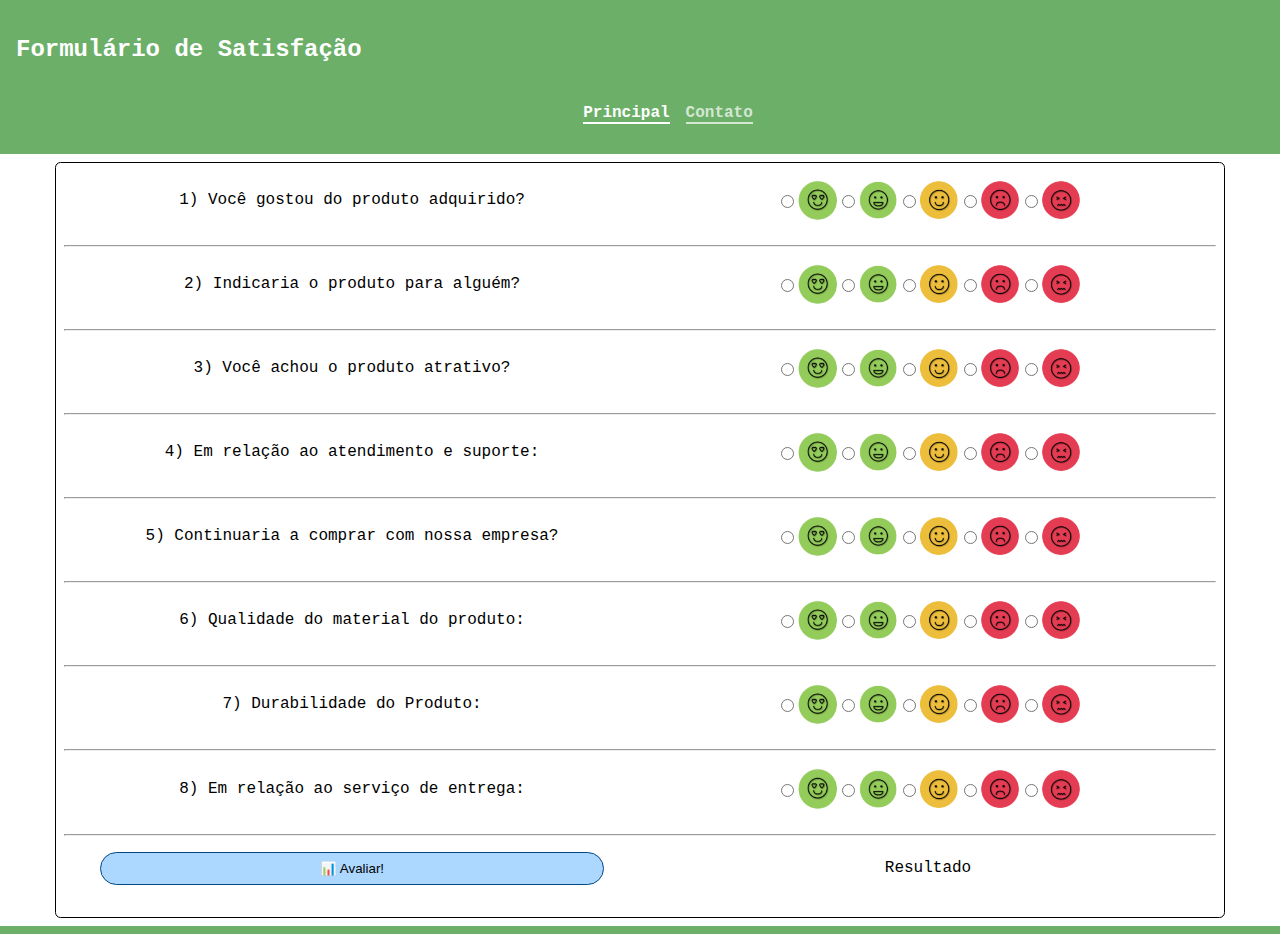
==== index.html @ 5092e6b6 "Add files via upload" ====
<!DOCTYPE html>
<html lang="pt-br">
<head>
    <meta charset="UTF-8">
    <meta http-equiv="X-UA-Compatible" content="IE=edge">
    <meta name="viewport" content="width=device-width, initial-scale=1.0">
    <title>Formulário de Satisfação</title>
    <link rel="stylesheet" href="./css/estilo.css">
</head>
<body>
    <header>
        <h2 id="formulario">Formulário de Satisfação</h2>
    </header>
    <nav>
        <ul>
            <li ><a class="active" href="index.html">Principal</a></li>
            <li><a href="contato.html">Contato</a></li>
            
        </ul>
    </nav>

    <div class="container">
        <div class="row">
            <div class="col">
                1) Você gostou do produto adquirido?
            </div>
            <div class="col">
                <input type="radio" name="p1" id="p11" value="5"><img src="./img/muito-satisfeito.png" alt="Muito Satisfeito">
                <input type="radio" name="p1" id="p12" value="4"><img src="./img/pouco-satisfeito.png" alt="Satisfeito">
                <input type="radio" name="p1" id="p13" value="3"><img src="./img/neutro.png" alt="Neutro">
                <input type="radio" name="p1" id="p14" value="2"><img src="./img/pouco-insatisfeito.png" alt="Insatisfeito">
                <input type="radio" name="p1" id="p15" value="1"><img src="./img/muito-insatisfeito.png" alt="Muito Insatisfeito">

            </div>
        </div>

        <hr>

        <div class="row">
            <div class="col">
                2) Indicaria o produto para alguém?
            </div>
            <div class="col">
                <input type="radio" name="p2" id="p21" value="5"><img src="./img/muito-satisfeito.png" alt="Muito Satisfeito">
                <input type="radio" name="p2" id="p22" value="4"><img src="./img/pouco-satisfeito.png" alt="Satisfeito">
                <input type="radio" name="p2" id="p23" value="3"><img src="./img/neutro.png" alt="Neutro">
                <input type="radio" name="p2" id="p24" value="2"><img src="./img/pouco-insatisfeito.png" alt="Insatisfeito">
                <input type="radio" name="p2" id="p25" value="1"><img src="./img/muito-insatisfeito.png" alt="Muito Insatisfeito">

            </div>
        </div>

        <hr>

        <div class="row">
            <div class="col">
                3) Você achou o produto atrativo?
            </div>
            <div class="col">
                <input type="radio" name="p3" id="p31" value="5"><img src="./img/muito-satisfeito.png" alt="Muito Satisfeito">
                <input type="radio" name="p3" id="p32" value="4"><img src="./img/pouco-satisfeito.png" alt="Satisfeito">
                <input type="radio" name="p3" id="p33" value="3"><img src="./img/neutro.png" alt="Neutro">
                <input type="radio" name="p3" id="p34" value="2"><img src="./img/pouco-insatisfeito.png" alt="Insatisfeito">
                <input type="radio" name="p3" id="p35" value="1"><img src="./img/muito-insatisfeito.png" alt="Muito Insatisfeito">

            </div>
        </div>   
        
        <hr>

        <div class="row">
                <div class="col">
                    4) Em relação ao atendimento e suporte:
                </div>
                <div class="col">
                    <input type="radio" name="p4" id="p41" value="5"><img src="./img/muito-satisfeito.png" alt="Muito Satisfeito">
                    <input type="radio" name="p4" id="p42" value="4"><img src="./img/pouco-satisfeito.png" alt="Satisfeito">
                    <input type="radio" name="p4" id="p43" value="3"><img src="./img/neutro.png" alt="Neutro">
                    <input type="radio" name="p4" id="p44" value="2"><img src="./img/pouco-insatisfeito.png" alt="Insatisfeito">
                    <input type="radio" name="p4" id="p45" value="1"><img src="./img/muito-insatisfeito.png" alt="Muito Insatisfeito">
    
                </div>
            </div>   
            
            <hr>

            <div class="row">
                    <div class="col">
                       5) Continuaria a comprar com nossa empresa?
                    </div>
                    <div class="col">
                        <input type="radio" name="p5" id="p51" value="5"><img src="./img/muito-satisfeito.png" alt="Muito Satisfeito">
                        <input type="radio" name="p5" id="p52" value="4"><img src="./img/pouco-satisfeito.png" alt="Satisfeito">
                        <input type="radio" name="p5" id="p53" value="3"><img src="./img/neutro.png" alt="Neutro">
                        <input type="radio" name="p5" id="p54" value="2"><img src="./img/pouco-insatisfeito.png" alt="Insatisfeito">
                        <input type="radio" name="p5" id="p55" value="1"><img src="./img/muito-insatisfeito.png" alt="Muito Insatisfeito">
        
                    </div>
                </div>   
                
                <hr>

                <div class="row">
                        <div class="col">
                            6) Qualidade do material do produto:
                        </div>
                        <div class="col">
                            <input type="radio" name="p6" id="p61" value="5"><img src="./img/muito-satisfeito.png" alt="Muito Satisfeito">
                            <input type="radio" name="p6" id="p62" value="4"><img src="./img/pouco-satisfeito.png" alt="Satisfeito">
                            <input type="radio" name="p6" id="p63" value="3"><img src="./img/neutro.png" alt="Neutro">
                            <input type="radio" name="p6" id="p64" value="2"><img src="./img/pouco-insatisfeito.png" alt="Insatisfeito">
                            <input type="radio" name="p6" id="p65" value="1"><img src="./img/muito-insatisfeito.png" alt="Muito Insatisfeito">
            
                        </div>
                    </div>   
                    
                    <hr>

                    <div class="row">
                            <div class="col">
                                7) Durabilidade do Produto:
                            </div>
                            <div class="col">
                                <input type="radio" name="p7" id="p71" value="5"><img src="./img/muito-satisfeito.png" alt="Muito Satisfeito">
                                <input type="radio" name="p7" id="p72" value="4"><img src="./img/pouco-satisfeito.png" alt="Satisfeito">
                                <input type="radio" name="p7" id="p73" value="3"><img src="./img/neutro.png" alt="Neutro">
                                <input type="radio" name="p7" id="p74" value="2"><img src="./img/pouco-insatisfeito.png" alt="Insatisfeito">
                                <input type="radio" name="p7" id="p75" value="1"><img src="./img/muito-insatisfeito.png" alt="Muito Insatisfeito">
                
                            </div>
                        </div>   
                        
                        <hr>

                        <div class="row">
                                <div class="col">
                                    8) Em relação ao serviço de entrega:
                                </div>
                                <div class="col">
                                    <input type="radio" name="p8" id="p81" value="5"><img src="./img/muito-satisfeito.png" alt="Muito Satisfeito">
                                    <input type="radio" name="p8" id="p82" value="4"><img src="./img/pouco-satisfeito.png" alt="Satisfeito">
                                    <input type="radio" name="p8" id="p83" value="3"><img src="./img/neutro.png" alt="Neutro">
                                    <input type="radio" name="p8" id="p84" value="2"><img src="./img/pouco-insatisfeito.png" alt="Insatisfeito">
                                    <input type="radio" name="p8" id="p85" value="1"><img src="./img/muito-insatisfeito.png" alt="Muito Insatisfeito">
                    
                                </div>
                            </div>   
                            
                            <hr>
        <div class="row">
            <div class="col">
                <button class="btn-avaliar" onclick="calcularPontos()">
                    📊 Avaliar!
                </button>

            </div>
            <div class="col">
                <span id="resultado">Resultado</span>
            </div>

        </div>
        
    </div>

    <footer>
        
    </footer>
<script src="./js/script.js"></script>
</body>
</html>
---- css/estilo.css ----
body{
    font-family: OCR A Std, monospace;
    margin: 0;
}
header{
    background-color: #6caf68;
    color: #fff;
    padding-top: 16px;
    padding-left: 16px;
    padding-bottom: 4px;
}
nav{
    background-color:#6caf68 ;
    color: #fff;
    padding-top: 1px;
    padding-left: 16px;
    padding-bottom: 16px; 
}

nav ul{
    list-style: none;
    display: flex;
    justify-content: center;
}
nav ul li{
    padding-left: 4px;
    padding-right: 4px;
    margin-left: 4px;
    margin-right: 4px;
    
}

li a{
    text-decoration: none;
    color: #fff;
    font-weight: bold;
    border-bottom: 2px solid #fff;
    opacity: 0.7;
    transition: 0.3s;
}
nav li a:hover{
    opacity: 1;
}

.active{
    opacity: 1;
}

.container{
    width: 90%;
    border: 1px solid black;
    border-radius: 0.35em;
    margin: auto;
    margin-top: 8px;
    margin-bottom: 8px;
    padding: 8px;
}

.row{
    display: flex;
    justify-content: center;
     margin-bottom: 16px;
}

.col{
    width: 50%;
    padding: 8px;
    display: flex;
    justify-content: center;
    align-items: center;
}

.col img{
    width: 40px;
    border-radius: 3em;
}


.btn-avaliar{
    width: 90%;
    background-color: rgb(172, 216, 255);
    color: #000;
    border: 1px solid rgb(0, 70, 131);
    border-radius: 25px;
    padding: 8px;
    cursor: pointer;
}
.btn-avaliar:hover{
    color: #fff;
    background-color: rgb(32, 133, 221);
    font-weight: bold;
}

.row-title{
    display: flex;
    color: #000000;
    justify-content: center;
    border-radius: 0.9em;
}


.row-input{
    display: flex;
    margin-top: 16px;
}

.col-label{
    padding: 8px;
    width: 120px;
    font-weight: bold;
    align-items: center;
}

.col-input{
    padding: 8px;
    width: 100%;
    margin-right: 2%;
   
}
.col-input input, textarea{
    width: 100%;
    border-radius: 0.35em;
    border: 0.5px solid #6caf68;
    background-color: #fff0f8;
    padding: 6px;
   
    
}
.col-input button{
    background-color: #6caf68;
    border-radius: 0.35em;
    border: 1px solid #6caf68;
    margin: 4px;
    width: 49%;
    height: 30px;
    cursor: pointer;
    
}

/* .col-input button:hover{
    background-color: #800040;
    color: #fff;
    cursor: pointer;
} */
.btn-success:hover{
    background-color: #008000;
    color: #fff;
    font-weight: bold;
    border: 2px solid #6caf68
}
.btn-danger:hover{
    background-color: #c40000;
    color: #fff;
    font-weight: bold;
    border: 2px solid #6caf68
}
footer{
    padding: 4px;
    background-color: #6caf68;
    color: white;
}
footer ul{
    display: flex;
    justify-content: center;
    list-style: none;
}

footer ul li{
    padding: 8px;
}

@media screen and (max-width:750px){
    
    .row{
        display: block;
    }
    .col{
        width: 100%;
    }
    .col img{
        width: 40px;
    }
}
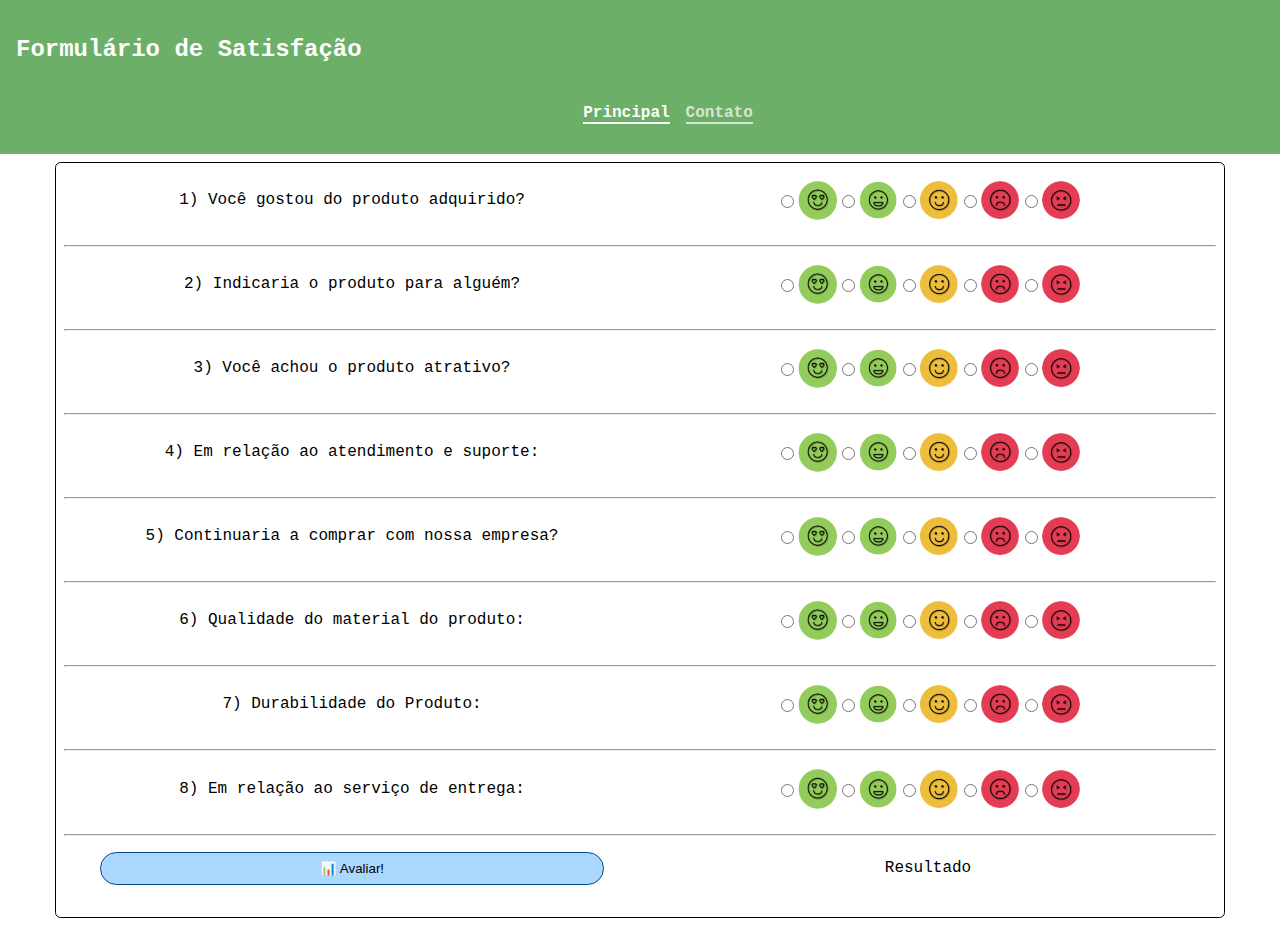
==== commit 4172517f: "Update index.html" ====
--- a/index.html
+++ b/index.html
@@ -162,9 +162,7 @@
         
     </div>
 
-    <footer>
-        
-    </footer>
+
 <script src="./js/script.js"></script>
 </body>
-</html>+</html>
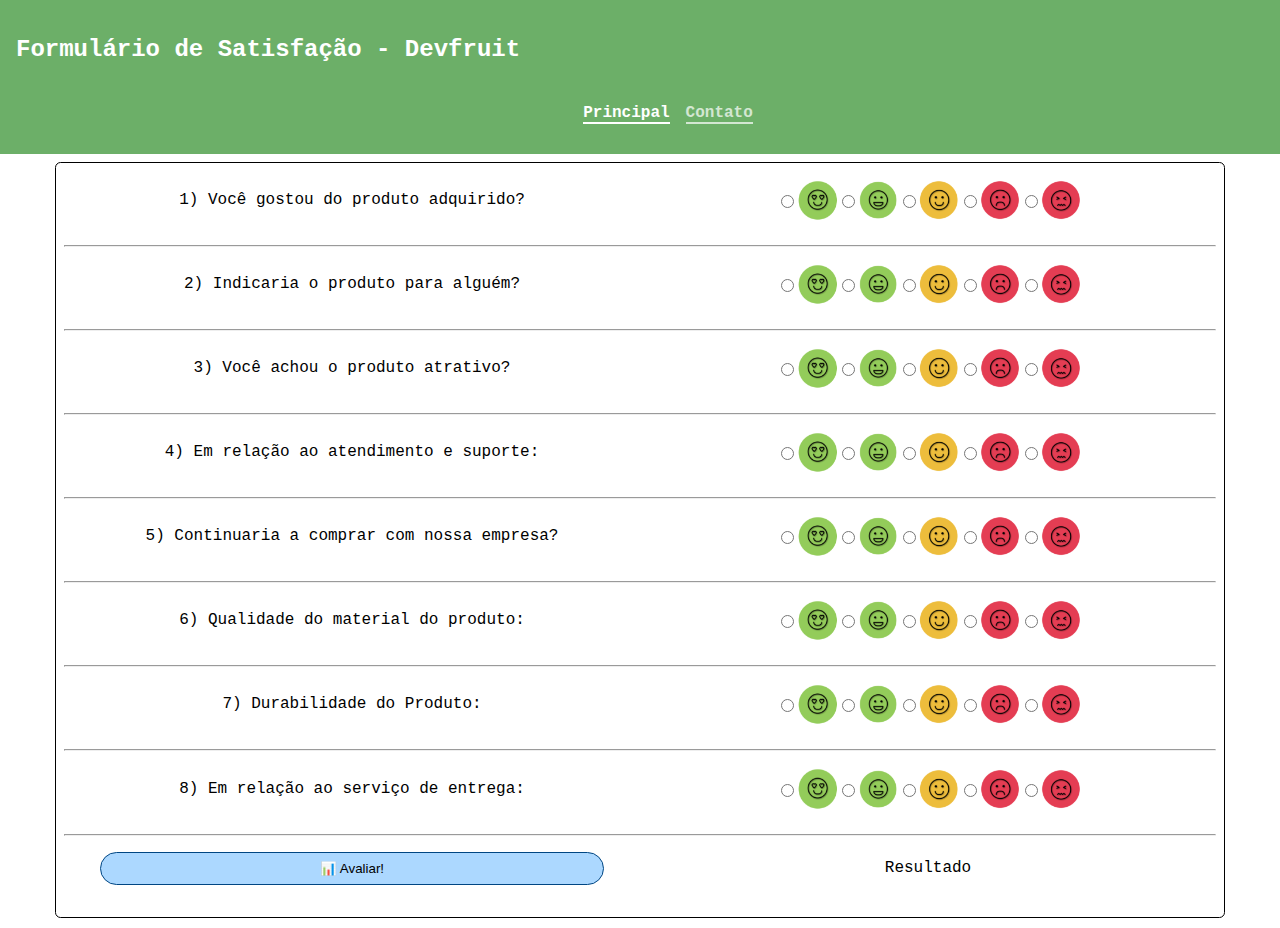
==== commit ab88975e: "Update index.html" ====
--- a/index.html
+++ b/index.html
@@ -9,7 +9,7 @@
 </head>
 <body>
     <header>
-        <h2 id="formulario">Formulário de Satisfação</h2>
+        <h2 id="formulario">Formulário de Satisfação - Devfruit</h2>
     </header>
     <nav>
         <ul>
